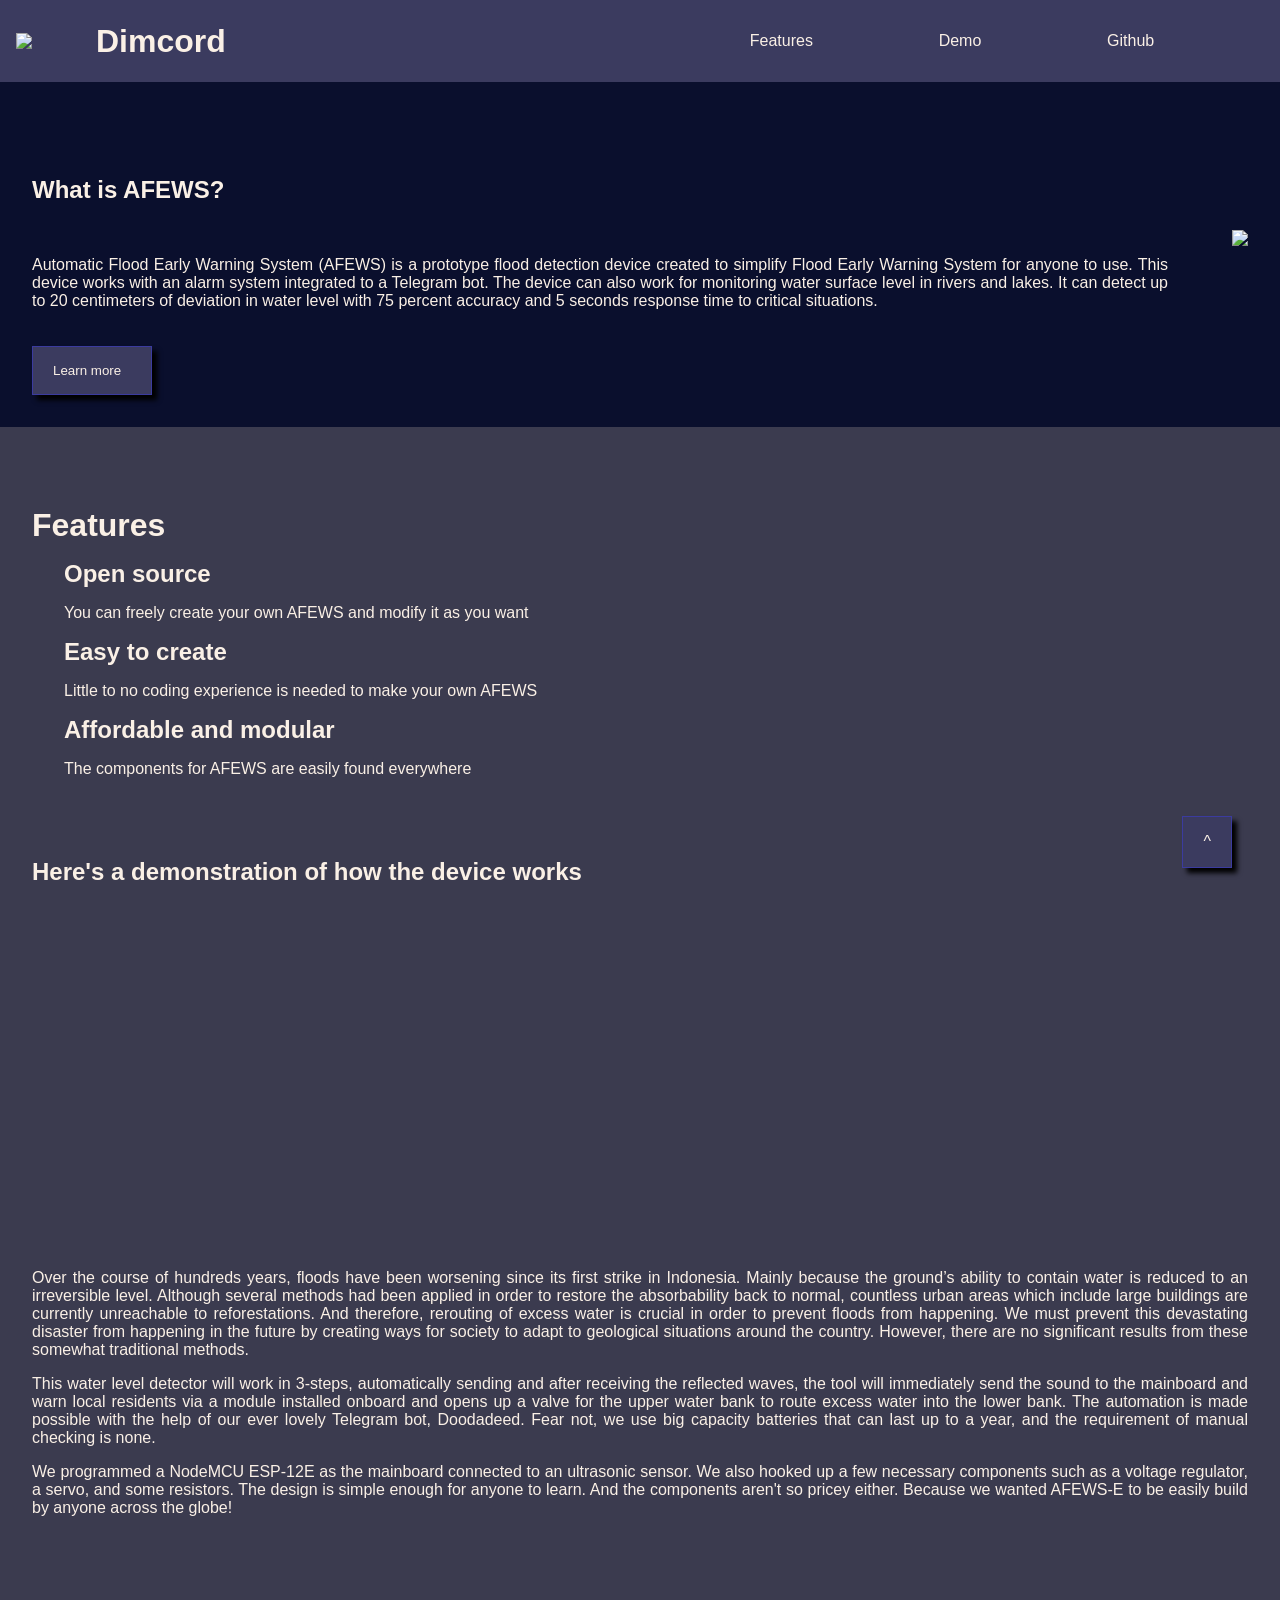
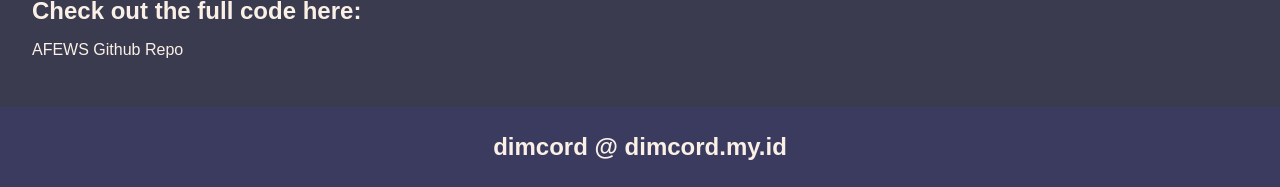
==== 04 PW/Pertemuan 6/index.html @ 49ca2ab6 "pw p6" ====
<!DOCTYPE html>
<html lang="en">

  <head>
    <meta charset="utf-8">
    <meta name="viewport" content="width=device-width, intial-scale=1.0">
    <title>AFEWS</title>
    <link rel="stylesheet" href="styles.css">
	<link rel="preconnect" href="https://fonts.googleapis.com">
	<link rel="preconnect" href="https://fonts.gstatic.com" crossorigin>
	<link href="https://fonts.googleapis.com/css2?family=Google+Sans+Flex:opsz,wght@6..144,1..1000&display=swap" rel="stylesheet">
  </head>

  <body>
    <header id="header">
      <div class="logo">
        <img id="header-img" src="https://d112y698adiu2z.cloudfront.net/photos/production/user_photos/001/780/757/datas/profile.png">
        <h1><a href="#">Dimcord</a></h1>
      </div>
      <nav id="nav-bar">
        <a class="nav-link" href="#features">Features</a>
        <a class="nav-link" href="#demo">Demo</a>
        <a class="nav-link" href="#github">Github</a>
      </nav>
    </header>

    <div id="login-modal" class="modal">
      <div class="modal-box">
        <button id="close-modal">x</button>
        <h3>Contact me</h3>
        <p>Please contact me to access more information.</p>
        <hr style="margin-bottom: 2rem;">
        <form id="contact-form">
          <div class="field">
            <label for="name">Full name</label>
            <input type="text" id="name" name="name" required>
            <label for="email">Email</label>
            <input type="email" id="email" name="email" required>
            <button id="submit-btn" type="submit">Submit</button>
          </div>
        </form>
      </div>
    </div>

    <main>
	  <a class="up" href="#">^</a>

      <div id="what-is-afews">
        <div style="display: flex; flex-direction: column; gap: 20px;">
          <h2>What is AFEWS?</h2>
          <p>Automatic Flood Early Warning System (AFEWS) is a prototype flood detection device created to simplify Flood Early Warning System for anyone to use. This device works with an alarm system integrated to a Telegram bot. The device can also work for monitoring water surface level in rivers and lakes. It can detect up to 20 centimeters of deviation in water level with 75 percent accuracy and 5 seconds response time to critical situations.</p>
          <button id="hero-btn">Learn more</button>
        </div>
        <img id="hero-img" src="https://d112y698adiu2z.cloudfront.net/photos/production/software_photos/002/710/015/datas/gallery.jpg">
      </div>

      <div id="features">
		<h1 class="features-title">Features</h1>
        <h2 class="features-title">Open source</h2>
        <p class="features-subtitle">You can freely create your own AFEWS and modify it as you want</p>
        <h2 class="features-title">Easy to create</h2>
        <p class="features-subtitle">Little to no coding experience is needed to make your own AFEWS</p>
        <h2 class="features-title">Affordable and modular</h2>
        <p class="features-subtitle">The components for AFEWS are easily found everywhere</p>
      </div>

      <div id="demo">
        <h2>Here's a demonstration of how the device works</h2>
        <iframe id="video" width="560" height="315" src="https://www.youtube.com/embed/Qn1J-UZrAlU?si=Sk_t7cBlelOHDzCK" title="YouTube video player" frameborder="0" allow="accelerometer; autoplay; clipboard-write; encrypted-media; gyroscope; picture-in-picture; web-share" referrerpolicy="strict-origin-when-cross-origin" allowfullscreen></iframe>
        <p>Over the course of hundreds years, floods have been worsening since its first strike in Indonesia. Mainly because the ground’s ability to contain water is reduced to an irreversible level. Although several methods had been applied in order to restore the absorbability back to normal, countless urban areas which include large buildings are currently unreachable to reforestations. And therefore, rerouting of excess water is crucial in order to prevent floods from happening.

We must prevent this devastating disaster from happening in the future by creating ways for society to adapt to geological situations around the country. However, there are no significant results from these somewhat traditional methods.</p>
        <p>This water level detector will work in 3-steps, automatically sending and after receiving the reflected waves, the tool will immediately send the sound to the mainboard and warn local residents via a module installed onboard and opens up a valve for the upper water bank to route excess water into the lower bank. The automation is made possible with the help of our ever lovely Telegram bot, Doodadeed. Fear not, we use big capacity batteries that can last up to a year, and the requirement of manual checking is none.</p>
        <p>We programmed a NodeMCU ESP-12E as the mainboard connected to an ultrasonic sensor. We also hooked up a few necessary components such as a voltage regulator, a servo, and some resistors. The design is simple enough for anyone to learn. And the components aren't so pricey either. Because we wanted AFEWS-E to be easily build by anyone across the globe!</p>
      </div>

      <div id="github">
        <h2>Check out the full code here:</h2>
        <a href="https://github.com/dimcoord/afews">AFEWS Github Repo</a>
      </div>
    </main>
    <script src="main.js"></script>
  </body>

  <footer>
      <h2>dimcord @ <a href="https://dimcord.my.id/">dimcord.my.id</a></h2>
    </footer>

</html>
---- 04 PW/Pertemuan 6/styles.css ----
:target {
  scroll-margin-top: 7rem;
}

* {
  text-align: justify;
  scroll-behavior: smooth;
  color: linen;
  font-family: sans-serif;
  box-sizing: border-box;
  margin: 0;
  padding: 0;
}

a {
  text-decoration: none;
}

#header {
  position: fixed;
  width: 100%;
  display: flex;
  align-items: center;
  justify-content: space-between;
  top: 0;
  padding: 1rem;
  background: #3b3b5f;
  overflow: hidden;
}

body {
  background-color: #3b3b4f;
}

.logo {
  width: 60vw;
  height: 100%;
  max-width: 300px;
  display: flex;
  align-items: center;
  text-align: center;
}

.logo img {
  width: 20%;
  margin-right: 20px;
}

#nav-bar {
  width: 50%;
  display: flex;
  justify-content: space-evenly;
}

.nav-link {
  padding: 1rem;
}

.nav-link:hover {
  color: #3b3b4f;
  background-color: linen;
  border-radius: 5px;
  transition-timing-function: cubic-bezier(0.075, 0.82, 0.165, 1);
  transition-duration: 1s;
}

#what-is-afews {
  padding-bottom: 2rem;
  background-color: #0a0f2d;
  display: flex;
  flex-direction: row;
  justify-content: space-evenly;
  align-items: center;
}

.up {
  position: fixed;
  right: 1rem;
  bottom: 1rem;
  background-color: #3b3b5f;
  border: 1px solid #3b3b9f;
  box-shadow: 5px 5px 5px black;
  padding: 1rem;
  padding-inline: 1.25rem;
}

.up:hover {
  cursor: pointer;
  color: #3b3b4f;
  background-color: linen;
  transition-timing-function: cubic-bezier(0.075, 0.82, 0.165, 1);
  transition-duration: 1s;
}

#hero-btn {
  width: 10%;
  background-color: #3b3b5f;
  border: 1px solid #3b3b9f;
  box-shadow: 5px 5px 5px black;
  margin-left: 2rem;
  padding: 1rem;
  padding-inline: 1.25rem;
}

.field {
  display: flex;
  flex-direction: column;
}

#submit-btn {
  text-align: center;
  background-color: #3b3b5f;
  border: 1px solid #3b3b9f;
  box-shadow: 5px 5px 5px black;
  margin-top: 1rem;
  padding: 0.5rem;
}

#submit-btn:hover {
  cursor: pointer;
  color: #3b3b4f;
  background-color: linen;
  transition-timing-function: cubic-bezier(0.075, 0.82, 0.165, 1);
  transition-duration: 1s;
}

#name, #email {
  background-color: #3b3b5f;
  margin: 0.5rem 0;
  padding: 0.5rem;
  border: none;
  border-bottom: 1px solid #dbdbdb;
  border-radius: 5px;
}

#hero-btn:hover {
  cursor: pointer;
  color: #3b3b4f;
  background-color: linen;
  transition-timing-function: cubic-bezier(0.075, 0.82, 0.165, 1);
  transition-duration: 1s;
}

.modal {
  display: none;
  position: fixed;
  left: 0;
  top: 0;
  width: 100%;
  height: 100%;
  background: rgba(0, 0, 0, 0.5);
}

.modal-box {
  position: relative;
  top: 50%;
  left: 50%;
  width: 50%;
  transform: translate(-50%, -50%);
  background: #3b3b5f;
  padding: 2rem;
  border-radius: 10px;
}

#close-modal {
  position: absolute;
  top: 10px;
  right: 10px;
  background: none;
  border: none;
  color: linen;
  font-size: 1.5rem;
  cursor: pointer;
}

main h2, main p, main img, main iframe, main a {
  margin: 1rem 2rem;
}

#features {
  margin-left: 2rem;
}

main div {
  margin-top: 5rem;
}

footer {
  margin-top: 3rem;
  width: 100%;
  height: 5rem;
  display: flex;
  justify-content: center;
  align-items: center;
  background-color: #3b3b5f;
}

@media only screen and (max-width: 700px) {
  #header {
    position: sticky;
  }
  #form {
  margin-top: 50px;
  }
}
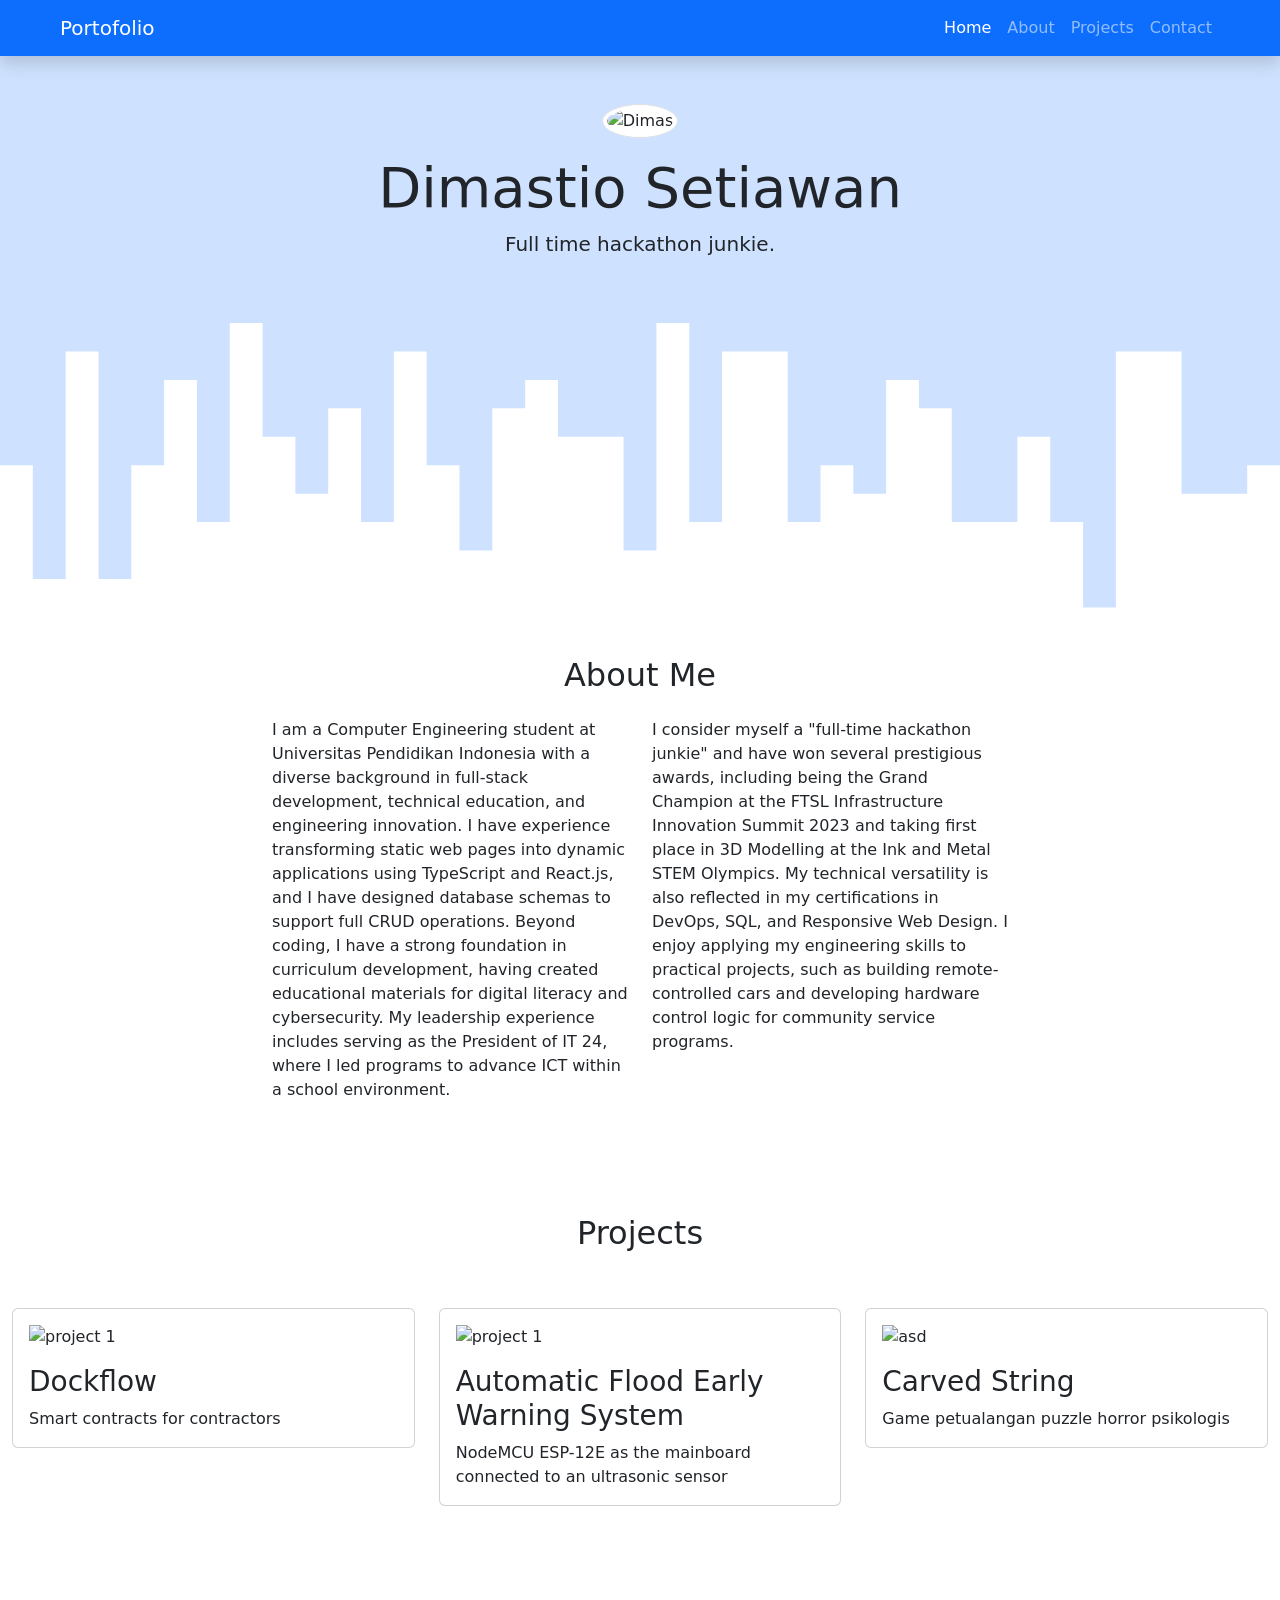
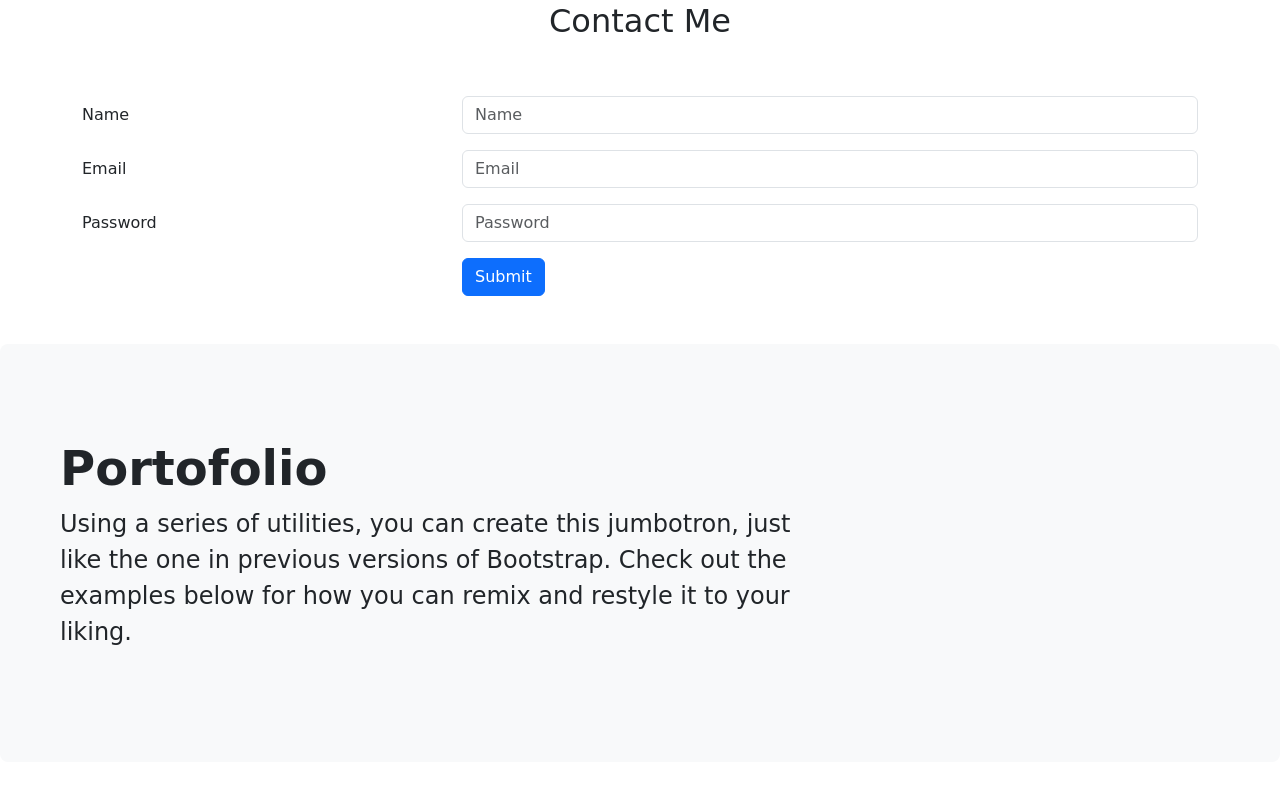
==== commit 3b714505: "pw" ====
--- a/04 PW/Pertemuan 6/index.html
+++ b/04 PW/Pertemuan 6/index.html
@@ -1,89 +1,176 @@
-<!DOCTYPE html>
+<!doctype html>
 <html lang="en">
-
   <head>
     <meta charset="utf-8">
-    <meta name="viewport" content="width=device-width, intial-scale=1.0">
-    <title>AFEWS</title>
-    <link rel="stylesheet" href="styles.css">
-	<link rel="preconnect" href="https://fonts.googleapis.com">
-	<link rel="preconnect" href="https://fonts.gstatic.com" crossorigin>
-	<link href="https://fonts.googleapis.com/css2?family=Google+Sans+Flex:opsz,wght@6..144,1..1000&display=swap" rel="stylesheet">
+    <meta name="viewport" content="width=device-width, initial-scale=1">
+    <title>Portofolio</title>
+    <link href="https://cdn.jsdelivr.net/npm/bootstrap@5.3.8/dist/css/bootstrap.min.css" rel="stylesheet" integrity="sha384-sRIl4kxILFvY47J16cr9ZwB07vP4J8+LH7qKQnuqkuIAvNWLzeN8tE5YBujZqJLB" crossorigin="anonymous">
   </head>
+  <body>
+	<nav class="navbar navbar-expand-lg bg-primary navbar-dark shadow">
+		<div class="container-fluid mx-5">
+			<a href="#" class="navbar-brand">Portofolio</a>
+			<button class="navbar-toggler" type="button" data-bs-toggle="collapse" data-bs-target="#navbarSupportedContent" aria-controls="navbarSupportedContent" aria-expanded="false" aria-label="Toggle navigation">
+				<span class="navbar-toggler-icon"></span>
+			</button>
+			<div class="collapse navbar-collapse" id="navbarSupportedContent">
+				<ul class="navbar-nav ms-auto">
+					<li class="nav-item"><a href="#" class="nav-link active">Home</a></li>
+					<li class="nav-item"><a href="#about" class="nav-link">About</a></li>
+					<li class="nav-item"><a href="#projects" class="nav-link">Projects</a></li>
+					<li class="nav-item"><a href="#contact" class="nav-link">Contact</a></li>
+				</ul>
+			</div>
+		</div>
+	</nav>
 
-  <body>
-    <header id="header">
-      <div class="logo">
-        <img id="header-img" src="https://d112y698adiu2z.cloudfront.net/photos/production/user_photos/001/780/757/datas/profile.png">
-        <h1><a href="#">Dimcord</a></h1>
-      </div>
-      <nav id="nav-bar">
-        <a class="nav-link" href="#features">Features</a>
-        <a class="nav-link" href="#demo">Demo</a>
-        <a class="nav-link" href="#github">Github</a>
-      </nav>
-    </header>
+	<div class="jumbotron text-center bg-primary py-5" style="--bs-bg-opacity: .2;">
+		<img src="https://media.licdn.com/dms/image/v2/D5603AQEpUCzRS5GULQ/profile-displayphoto-shrink_400_400/profile-displayphoto-shrink_400_400/0/1707987456068?e=1775088000&v=beta&t=rMKWEFTtikcRfDFY1DOFmYDIcOJD8GqKKCuC8rZaPaY" alt="Dimas"
+		width="15%" height="15%" class="rounded-circle img-thumbnail mb-3">
+		<h1 class="display-4">Dimastio Setiawan</h1>
+		<p class="lead">Full time hackathon junkie.</p>
+	</div>
+	<svg xmlns="http://www.w3.org/2000/svg" viewBox="0 0 1440 320"><path fill="#0d6efd" fill-opacity="0.2" d="M0,32L0,160L36.9,160L36.9,288L73.8,288L73.8,32L110.8,32L110.8,288L147.7,288L147.7,160L184.6,160L184.6,64L221.5,64L221.5,224L258.5,224L258.5,0L295.4,0L295.4,128L332.3,128L332.3,192L369.2,192L369.2,96L406.2,96L406.2,224L443.1,224L443.1,32L480,32L480,160L516.9,160L516.9,256L553.8,256L553.8,96L590.8,96L590.8,64L627.7,64L627.7,128L664.6,128L664.6,128L701.5,128L701.5,256L738.5,256L738.5,0L775.4,0L775.4,224L812.3,224L812.3,32L849.2,32L849.2,32L886.2,32L886.2,224L923.1,224L923.1,160L960,160L960,192L996.9,192L996.9,64L1033.8,64L1033.8,96L1070.8,96L1070.8,224L1107.7,224L1107.7,224L1144.6,224L1144.6,128L1181.5,128L1181.5,224L1218.5,224L1218.5,320L1255.4,320L1255.4,32L1292.3,32L1292.3,32L1329.2,32L1329.2,192L1366.2,192L1366.2,192L1403.1,192L1403.1,160L1440,160L1440,0L1403.1,0L1403.1,0L1366.2,0L1366.2,0L1329.2,0L1329.2,0L1292.3,0L1292.3,0L1255.4,0L1255.4,0L1218.5,0L1218.5,0L1181.5,0L1181.5,0L1144.6,0L1144.6,0L1107.7,0L1107.7,0L1070.8,0L1070.8,0L1033.8,0L1033.8,0L996.9,0L996.9,0L960,0L960,0L923.1,0L923.1,0L886.2,0L886.2,0L849.2,0L849.2,0L812.3,0L812.3,0L775.4,0L775.4,0L738.5,0L738.5,0L701.5,0L701.5,0L664.6,0L664.6,0L627.7,0L627.7,0L590.8,0L590.8,0L553.8,0L553.8,0L516.9,0L516.9,0L480,0L480,0L443.1,0L443.1,0L406.2,0L406.2,0L369.2,0L369.2,0L332.3,0L332.3,0L295.4,0L295.4,0L258.5,0L258.5,0L221.5,0L221.5,0L184.6,0L184.6,0L147.7,0L147.7,0L110.8,0L110.8,0L73.8,0L73.8,0L36.9,0L36.9,0L0,0L0,0Z"></path></svg>
 
-    <div id="login-modal" class="modal">
-      <div class="modal-box">
-        <button id="close-modal">x</button>
-        <h3>Contact me</h3>
-        <p>Please contact me to access more information.</p>
-        <hr style="margin-bottom: 2rem;">
-        <form id="contact-form">
-          <div class="field">
-            <label for="name">Full name</label>
-            <input type="text" id="name" name="name" required>
-            <label for="email">Email</label>
-            <input type="email" id="email" name="email" required>
-            <button id="submit-btn" type="submit">Submit</button>
-          </div>
-        </form>
-      </div>
-    </div>
+	<section class="about my-5" id="about">
+		<div class="container">
+			<div class="row text-center mb-3">
+				<div class="col">
+					<h2>About Me</h2>
+				</div>
+			</div>
+			<div class="row justify-content-center text-justify">
+				<div class="col-md-4">
+					<p>I am a Computer Engineering student at Universitas Pendidikan Indonesia with a diverse background in full-stack development, technical education, and engineering innovation. I have experience transforming static web pages into dynamic applications using TypeScript and React.js, and I have designed database schemas to support full CRUD operations. Beyond coding, I have a strong foundation in curriculum development, having created educational materials for digital literacy and cybersecurity. My leadership experience includes serving as the President of IT 24, where I led programs to advance ICT within a school environment.</p>
+				</div>
+				<div class="col-md-4">
+					<p>I consider myself a "full-time hackathon junkie" and have won several prestigious awards, including being the Grand Champion at the FTSL Infrastructure Innovation Summit 2023 and taking first place in 3D Modelling at the Ink and Metal STEM Olympics. My technical versatility is also reflected in my certifications in DevOps, SQL, and Responsive Web Design. I enjoy applying my engineering skills to practical projects, such as building remote-controlled cars and developing hardware control logic for community service programs.</p>
+				</div>
+			</div>
+		</div>
+	</section>
 
-    <main>
-	  <a class="up" href="#">^</a>
+	<div class="container-fluid py-5" id="projects">
+		<div class="row text-center">
+			<div class="col">
+				<h2>Projects</h2>
+			</div>
+		</div>
+		<div class="row my-5">
+			<div class="col-md-4">
+				<div class="card">
+					<div class="card-body">
+						<img src="https://d112y698adiu2z.cloudfront.net/photos/production/software_photos/003/901/743/datas/gallery.jpg" alt="project 1" width="100%" height="100%" class="mb-3">
+						<h3 class="card-title">Dockflow</h3>
+						<p class="card-text">Smart contracts for contractors</p>
+					</div>
+				</div>
+			</div>
+			<div class="col-md-4">
+				<div class="card">
+					<div class="card-body">
+						<img src="https://d112y698adiu2z.cloudfront.net/photos/production/software_photos/003/901/743/datas/gallery.jpg" alt="project 1" width="100%" height="100%" class="mb-3">
+						<h3 class="card-title">Automatic Flood Early Warning System</h3>
+						<p class="card-text">NodeMCU ESP-12E as the mainboard connected to an ultrasonic sensor</p>
+					</div>
+				</div>
+			</div>
+			<div class="col-md-4">
+				<div class="card">
+					<div class="card-body">
+						<img src="https://img.itch.zone/aW1hZ2UvNDIzNjAxMy8yNTI1NzYxNS5qcGVn/original/9cMcSC.jpeg" alt="asd" width="100%" height="100%" class="mb-3">
+						<h3 class="card-title">Carved String</h3>
+						<p class="card-text">Game petualangan puzzle horror psikologis</p>
+					</div>
+				</div>
+			</div>
+		</div>
+	</div>
+	
 
-      <div id="what-is-afews">
-        <div style="display: flex; flex-direction: column; gap: 20px;">
-          <h2>What is AFEWS?</h2>
-          <p>Automatic Flood Early Warning System (AFEWS) is a prototype flood detection device created to simplify Flood Early Warning System for anyone to use. This device works with an alarm system integrated to a Telegram bot. The device can also work for monitoring water surface level in rivers and lakes. It can detect up to 20 centimeters of deviation in water level with 75 percent accuracy and 5 seconds response time to critical situations.</p>
-          <button id="hero-btn">Learn more</button>
-        </div>
-        <img id="hero-img" src="https://d112y698adiu2z.cloudfront.net/photos/production/software_photos/002/710/015/datas/gallery.jpg">
-      </div>
+	<div class="container">
+		<div class="row text-center mb-5">
+			<div class="col">
+				<h2>Contact Me</h2>
+			</div>
+		</div>
+		<form>
+			<div class="mb-3 row">
+				<label
+					for="inputName"
+					class="col-4 col-form-label"
+					>Name</label
+				>
+				<div
+					class="col-8"
+				>
+					<input
+						type="text"
+						class="form-control"
+						name="inputName"
+						id="inputName"
+						placeholder="Name"
+					/>
+				</div>
+			</div>
+			<div class="mb-3 row">
+				<label
+					for="inputEmail"
+					class="col-4 col-form-label"
+					>Email</label
+				>
+				<div
+					class="col-8"
+				>
+					<input
+						type="email"
+						class="form-control"
+						name="inputEmail"
+						id="inputEmail"
+						placeholder="Email"
+					/>
+				</div>
+			</div>
+			<div class="mb-3 row">
+				<label
+					for="inputPass"
+					class="col-4 col-form-label"
+					>Password</label
+				>
+				<div
+					class="col-8"
+				>
+					<input
+						type="password"
+						class="form-control"
+						name="inputPass"
+						id="inputPass"
+						placeholder="Password"
+					/>
+				</div>
+			</div>
+			<div class="mb-3 row">
+				<div class="offset-sm-4 col-sm-8">
+					<button type="submit" class="btn btn-primary">
+						Submit
+					</button>
+				</div>
+			</div>
+		</form>
+	</div>
+	
+	<div class="p-5 mb-4 bg-light rounded-3 mt-5">
+		<div class="container-fluid py-5">
+			<h3 class="display-5 fw-bold">Portofolio</h3>
+			<p class="col-md-8 fs-4">
+				Using a series of utilities, you can create this jumbotron, just
+				like the one in previous versions of Bootstrap. Check out the
+				examples below for how you can remix and restyle it to your liking.
+			</p>
+		</div>
+	</div>
+	
 
-      <div id="features">
-		<h1 class="features-title">Features</h1>
-        <h2 class="features-title">Open source</h2>
-        <p class="features-subtitle">You can freely create your own AFEWS and modify it as you want</p>
-        <h2 class="features-title">Easy to create</h2>
-        <p class="features-subtitle">Little to no coding experience is needed to make your own AFEWS</p>
-        <h2 class="features-title">Affordable and modular</h2>
-        <p class="features-subtitle">The components for AFEWS are easily found everywhere</p>
-      </div>
-
-      <div id="demo">
-        <h2>Here's a demonstration of how the device works</h2>
-        <iframe id="video" width="560" height="315" src="https://www.youtube.com/embed/Qn1J-UZrAlU?si=Sk_t7cBlelOHDzCK" title="YouTube video player" frameborder="0" allow="accelerometer; autoplay; clipboard-write; encrypted-media; gyroscope; picture-in-picture; web-share" referrerpolicy="strict-origin-when-cross-origin" allowfullscreen></iframe>
-        <p>Over the course of hundreds years, floods have been worsening since its first strike in Indonesia. Mainly because the ground’s ability to contain water is reduced to an irreversible level. Although several methods had been applied in order to restore the absorbability back to normal, countless urban areas which include large buildings are currently unreachable to reforestations. And therefore, rerouting of excess water is crucial in order to prevent floods from happening.
-
-We must prevent this devastating disaster from happening in the future by creating ways for society to adapt to geological situations around the country. However, there are no significant results from these somewhat traditional methods.</p>
-        <p>This water level detector will work in 3-steps, automatically sending and after receiving the reflected waves, the tool will immediately send the sound to the mainboard and warn local residents via a module installed onboard and opens up a valve for the upper water bank to route excess water into the lower bank. The automation is made possible with the help of our ever lovely Telegram bot, Doodadeed. Fear not, we use big capacity batteries that can last up to a year, and the requirement of manual checking is none.</p>
-        <p>We programmed a NodeMCU ESP-12E as the mainboard connected to an ultrasonic sensor. We also hooked up a few necessary components such as a voltage regulator, a servo, and some resistors. The design is simple enough for anyone to learn. And the components aren't so pricey either. Because we wanted AFEWS-E to be easily build by anyone across the globe!</p>
-      </div>
-
-      <div id="github">
-        <h2>Check out the full code here:</h2>
-        <a href="https://github.com/dimcoord/afews">AFEWS Github Repo</a>
-      </div>
-    </main>
-    <script src="main.js"></script>
+    <script src="https://cdn.jsdelivr.net/npm/bootstrap@5.3.8/dist/js/bootstrap.bundle.min.js" integrity="sha384-FKyoEForCGlyvwx9Hj09JcYn3nv7wiPVlz7YYwJrWVcXK/BmnVDxM+D2scQbITxI" crossorigin="anonymous"></script>
   </body>
-
-  <footer>
-      <h2>dimcord @ <a href="https://dimcord.my.id/">dimcord.my.id</a></h2>
-    </footer>
-
 </html>
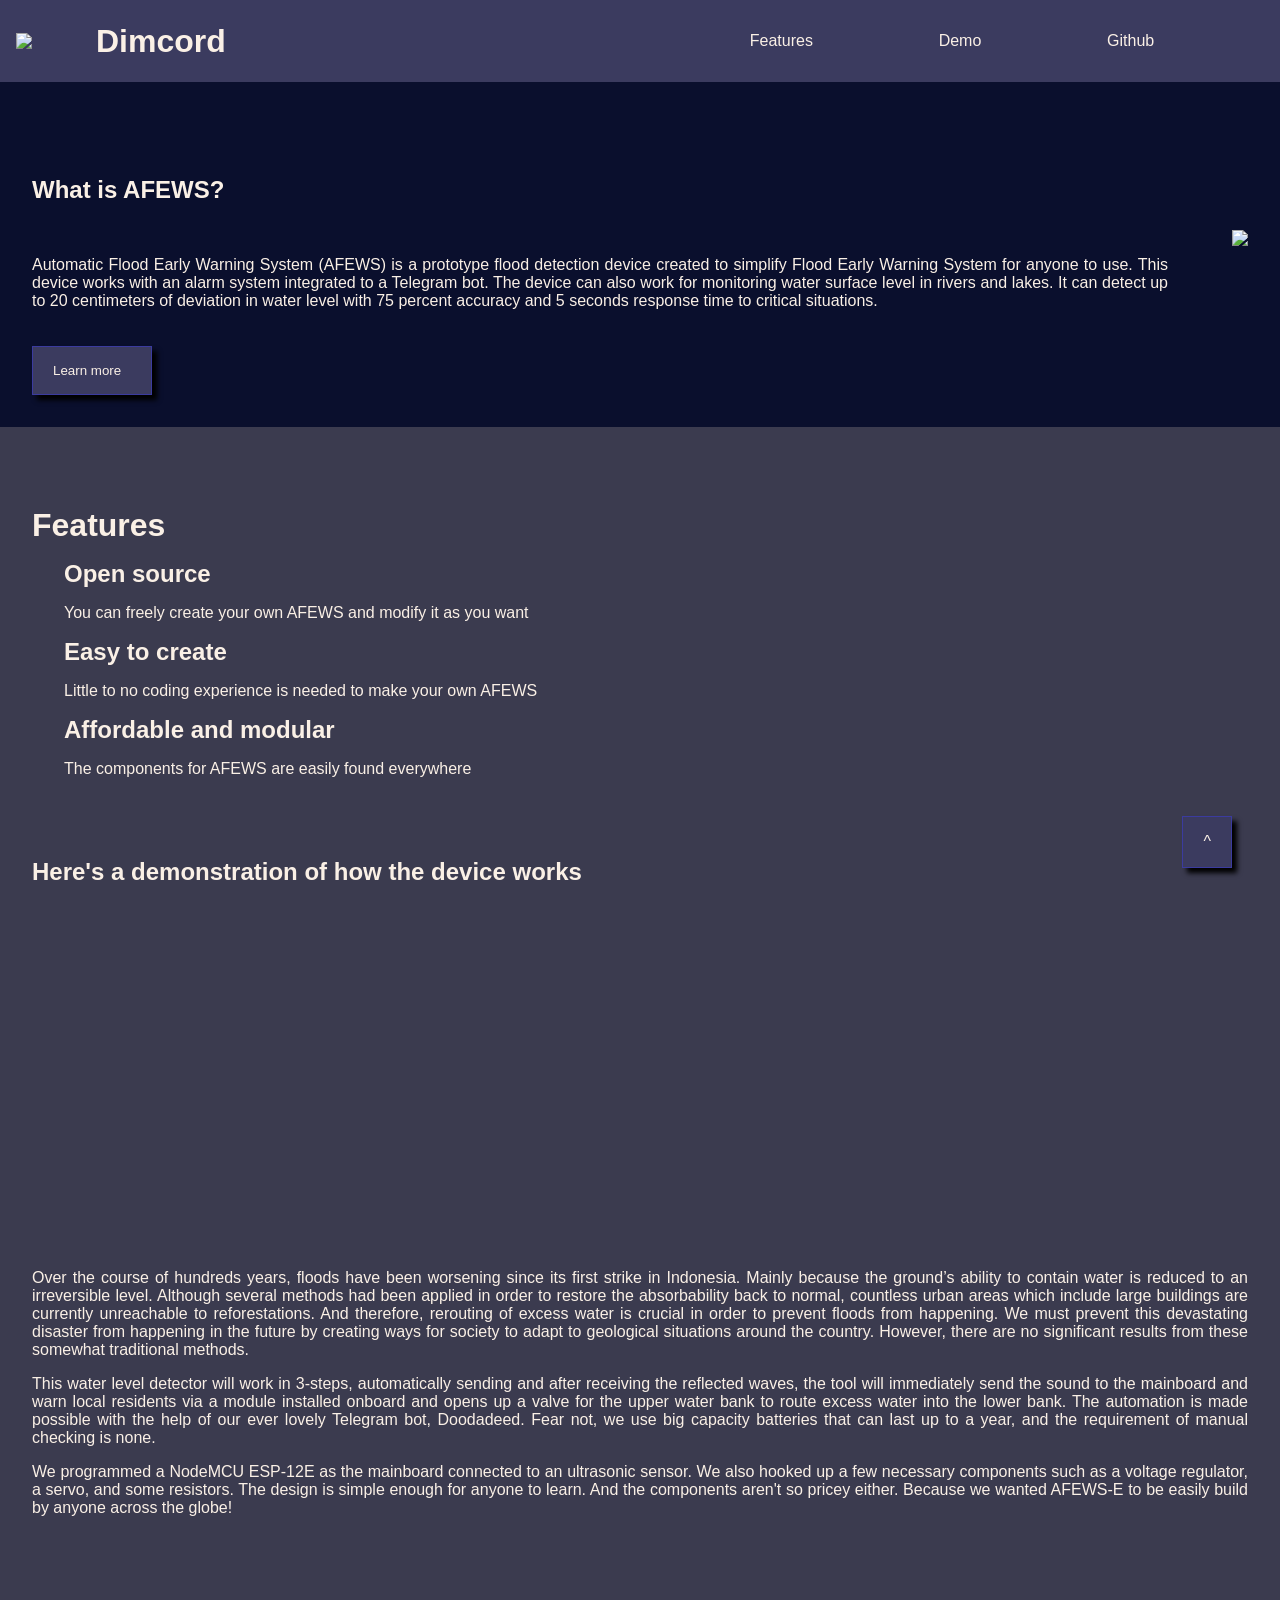
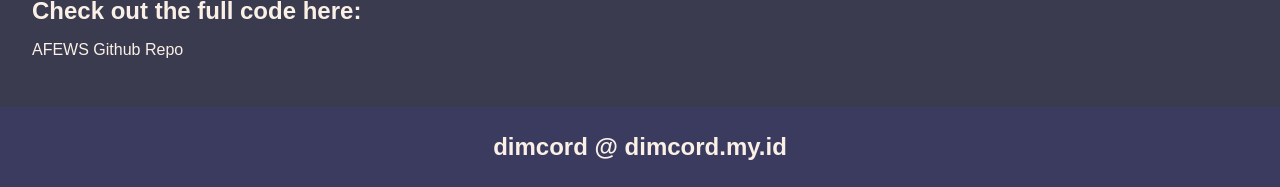
==== commit 1ac4b1bf: "Merge branch 'main' of https://github.com/dimcoord/College-Stuff" ====
--- a/04 PW/Pertemuan 6/index.html
+++ b/04 PW/Pertemuan 6/index.html
@@ -1,176 +1,89 @@
-<!doctype html>
+<!DOCTYPE html>
 <html lang="en">
+
   <head>
     <meta charset="utf-8">
-    <meta name="viewport" content="width=device-width, initial-scale=1">
-    <title>Portofolio</title>
-    <link href="https://cdn.jsdelivr.net/npm/bootstrap@5.3.8/dist/css/bootstrap.min.css" rel="stylesheet" integrity="sha384-sRIl4kxILFvY47J16cr9ZwB07vP4J8+LH7qKQnuqkuIAvNWLzeN8tE5YBujZqJLB" crossorigin="anonymous">
+    <meta name="viewport" content="width=device-width, intial-scale=1.0">
+    <title>AFEWS</title>
+    <link rel="stylesheet" href="styles.css">
+	<link rel="preconnect" href="https://fonts.googleapis.com">
+	<link rel="preconnect" href="https://fonts.gstatic.com" crossorigin>
+	<link href="https://fonts.googleapis.com/css2?family=Google+Sans+Flex:opsz,wght@6..144,1..1000&display=swap" rel="stylesheet">
   </head>
+
   <body>
-	<nav class="navbar navbar-expand-lg bg-primary navbar-dark shadow">
-		<div class="container-fluid mx-5">
-			<a href="#" class="navbar-brand">Portofolio</a>
-			<button class="navbar-toggler" type="button" data-bs-toggle="collapse" data-bs-target="#navbarSupportedContent" aria-controls="navbarSupportedContent" aria-expanded="false" aria-label="Toggle navigation">
-				<span class="navbar-toggler-icon"></span>
-			</button>
-			<div class="collapse navbar-collapse" id="navbarSupportedContent">
-				<ul class="navbar-nav ms-auto">
-					<li class="nav-item"><a href="#" class="nav-link active">Home</a></li>
-					<li class="nav-item"><a href="#about" class="nav-link">About</a></li>
-					<li class="nav-item"><a href="#projects" class="nav-link">Projects</a></li>
-					<li class="nav-item"><a href="#contact" class="nav-link">Contact</a></li>
-				</ul>
-			</div>
-		</div>
-	</nav>
+    <header id="header">
+      <div class="logo">
+        <img id="header-img" src="https://d112y698adiu2z.cloudfront.net/photos/production/user_photos/001/780/757/datas/profile.png">
+        <h1><a href="#">Dimcord</a></h1>
+      </div>
+      <nav id="nav-bar">
+        <a class="nav-link" href="#features">Features</a>
+        <a class="nav-link" href="#demo">Demo</a>
+        <a class="nav-link" href="#github">Github</a>
+      </nav>
+    </header>
 
-	<div class="jumbotron text-center bg-primary py-5" style="--bs-bg-opacity: .2;">
-		<img src="https://media.licdn.com/dms/image/v2/D5603AQEpUCzRS5GULQ/profile-displayphoto-shrink_400_400/profile-displayphoto-shrink_400_400/0/1707987456068?e=1775088000&v=beta&t=rMKWEFTtikcRfDFY1DOFmYDIcOJD8GqKKCuC8rZaPaY" alt="Dimas"
-		width="15%" height="15%" class="rounded-circle img-thumbnail mb-3">
-		<h1 class="display-4">Dimastio Setiawan</h1>
-		<p class="lead">Full time hackathon junkie.</p>
-	</div>
-	<svg xmlns="http://www.w3.org/2000/svg" viewBox="0 0 1440 320"><path fill="#0d6efd" fill-opacity="0.2" d="M0,32L0,160L36.9,160L36.9,288L73.8,288L73.8,32L110.8,32L110.8,288L147.7,288L147.7,160L184.6,160L184.6,64L221.5,64L221.5,224L258.5,224L258.5,0L295.4,0L295.4,128L332.3,128L332.3,192L369.2,192L369.2,96L406.2,96L406.2,224L443.1,224L443.1,32L480,32L480,160L516.9,160L516.9,256L553.8,256L553.8,96L590.8,96L590.8,64L627.7,64L627.7,128L664.6,128L664.6,128L701.5,128L701.5,256L738.5,256L738.5,0L775.4,0L775.4,224L812.3,224L812.3,32L849.2,32L849.2,32L886.2,32L886.2,224L923.1,224L923.1,160L960,160L960,192L996.9,192L996.9,64L1033.8,64L1033.8,96L1070.8,96L1070.8,224L1107.7,224L1107.7,224L1144.6,224L1144.6,128L1181.5,128L1181.5,224L1218.5,224L1218.5,320L1255.4,320L1255.4,32L1292.3,32L1292.3,32L1329.2,32L1329.2,192L1366.2,192L1366.2,192L1403.1,192L1403.1,160L1440,160L1440,0L1403.1,0L1403.1,0L1366.2,0L1366.2,0L1329.2,0L1329.2,0L1292.3,0L1292.3,0L1255.4,0L1255.4,0L1218.5,0L1218.5,0L1181.5,0L1181.5,0L1144.6,0L1144.6,0L1107.7,0L1107.7,0L1070.8,0L1070.8,0L1033.8,0L1033.8,0L996.9,0L996.9,0L960,0L960,0L923.1,0L923.1,0L886.2,0L886.2,0L849.2,0L849.2,0L812.3,0L812.3,0L775.4,0L775.4,0L738.5,0L738.5,0L701.5,0L701.5,0L664.6,0L664.6,0L627.7,0L627.7,0L590.8,0L590.8,0L553.8,0L553.8,0L516.9,0L516.9,0L480,0L480,0L443.1,0L443.1,0L406.2,0L406.2,0L369.2,0L369.2,0L332.3,0L332.3,0L295.4,0L295.4,0L258.5,0L258.5,0L221.5,0L221.5,0L184.6,0L184.6,0L147.7,0L147.7,0L110.8,0L110.8,0L73.8,0L73.8,0L36.9,0L36.9,0L0,0L0,0Z"></path></svg>
+    <div id="login-modal" class="modal">
+      <div class="modal-box">
+        <button id="close-modal">x</button>
+        <h3>Contact me</h3>
+        <p>Please contact me to access more information.</p>
+        <hr style="margin-bottom: 2rem;">
+        <form id="contact-form">
+          <div class="field">
+            <label for="name">Full name</label>
+            <input type="text" id="name" name="name" required>
+            <label for="email">Email</label>
+            <input type="email" id="email" name="email" required>
+            <button id="submit-btn" type="submit">Submit</button>
+          </div>
+        </form>
+      </div>
+    </div>
 
-	<section class="about my-5" id="about">
-		<div class="container">
-			<div class="row text-center mb-3">
-				<div class="col">
-					<h2>About Me</h2>
-				</div>
-			</div>
-			<div class="row justify-content-center text-justify">
-				<div class="col-md-4">
-					<p>I am a Computer Engineering student at Universitas Pendidikan Indonesia with a diverse background in full-stack development, technical education, and engineering innovation. I have experience transforming static web pages into dynamic applications using TypeScript and React.js, and I have designed database schemas to support full CRUD operations. Beyond coding, I have a strong foundation in curriculum development, having created educational materials for digital literacy and cybersecurity. My leadership experience includes serving as the President of IT 24, where I led programs to advance ICT within a school environment.</p>
-				</div>
-				<div class="col-md-4">
-					<p>I consider myself a "full-time hackathon junkie" and have won several prestigious awards, including being the Grand Champion at the FTSL Infrastructure Innovation Summit 2023 and taking first place in 3D Modelling at the Ink and Metal STEM Olympics. My technical versatility is also reflected in my certifications in DevOps, SQL, and Responsive Web Design. I enjoy applying my engineering skills to practical projects, such as building remote-controlled cars and developing hardware control logic for community service programs.</p>
-				</div>
-			</div>
-		</div>
-	</section>
+    <main>
+	  <a class="up" href="#">^</a>
 
-	<div class="container-fluid py-5" id="projects">
-		<div class="row text-center">
-			<div class="col">
-				<h2>Projects</h2>
-			</div>
-		</div>
-		<div class="row my-5">
-			<div class="col-md-4">
-				<div class="card">
-					<div class="card-body">
-						<img src="https://d112y698adiu2z.cloudfront.net/photos/production/software_photos/003/901/743/datas/gallery.jpg" alt="project 1" width="100%" height="100%" class="mb-3">
-						<h3 class="card-title">Dockflow</h3>
-						<p class="card-text">Smart contracts for contractors</p>
-					</div>
-				</div>
-			</div>
-			<div class="col-md-4">
-				<div class="card">
-					<div class="card-body">
-						<img src="https://d112y698adiu2z.cloudfront.net/photos/production/software_photos/003/901/743/datas/gallery.jpg" alt="project 1" width="100%" height="100%" class="mb-3">
-						<h3 class="card-title">Automatic Flood Early Warning System</h3>
-						<p class="card-text">NodeMCU ESP-12E as the mainboard connected to an ultrasonic sensor</p>
-					</div>
-				</div>
-			</div>
-			<div class="col-md-4">
-				<div class="card">
-					<div class="card-body">
-						<img src="https://img.itch.zone/aW1hZ2UvNDIzNjAxMy8yNTI1NzYxNS5qcGVn/original/9cMcSC.jpeg" alt="asd" width="100%" height="100%" class="mb-3">
-						<h3 class="card-title">Carved String</h3>
-						<p class="card-text">Game petualangan puzzle horror psikologis</p>
-					</div>
-				</div>
-			</div>
-		</div>
-	</div>
-	
+      <div id="what-is-afews">
+        <div style="display: flex; flex-direction: column; gap: 20px;">
+          <h2>What is AFEWS?</h2>
+          <p>Automatic Flood Early Warning System (AFEWS) is a prototype flood detection device created to simplify Flood Early Warning System for anyone to use. This device works with an alarm system integrated to a Telegram bot. The device can also work for monitoring water surface level in rivers and lakes. It can detect up to 20 centimeters of deviation in water level with 75 percent accuracy and 5 seconds response time to critical situations.</p>
+          <button id="hero-btn">Learn more</button>
+        </div>
+        <img id="hero-img" src="https://d112y698adiu2z.cloudfront.net/photos/production/software_photos/002/710/015/datas/gallery.jpg">
+      </div>
 
-	<div class="container">
-		<div class="row text-center mb-5">
-			<div class="col">
-				<h2>Contact Me</h2>
-			</div>
-		</div>
-		<form>
-			<div class="mb-3 row">
-				<label
-					for="inputName"
-					class="col-4 col-form-label"
-					>Name</label
-				>
-				<div
-					class="col-8"
-				>
-					<input
-						type="text"
-						class="form-control"
-						name="inputName"
-						id="inputName"
-						placeholder="Name"
-					/>
-				</div>
-			</div>
-			<div class="mb-3 row">
-				<label
-					for="inputEmail"
-					class="col-4 col-form-label"
-					>Email</label
-				>
-				<div
-					class="col-8"
-				>
-					<input
-						type="email"
-						class="form-control"
-						name="inputEmail"
-						id="inputEmail"
-						placeholder="Email"
-					/>
-				</div>
-			</div>
-			<div class="mb-3 row">
-				<label
-					for="inputPass"
-					class="col-4 col-form-label"
-					>Password</label
-				>
-				<div
-					class="col-8"
-				>
-					<input
-						type="password"
-						class="form-control"
-						name="inputPass"
-						id="inputPass"
-						placeholder="Password"
-					/>
-				</div>
-			</div>
-			<div class="mb-3 row">
-				<div class="offset-sm-4 col-sm-8">
-					<button type="submit" class="btn btn-primary">
-						Submit
-					</button>
-				</div>
-			</div>
-		</form>
-	</div>
-	
-	<div class="p-5 mb-4 bg-light rounded-3 mt-5">
-		<div class="container-fluid py-5">
-			<h3 class="display-5 fw-bold">Portofolio</h3>
-			<p class="col-md-8 fs-4">
-				Using a series of utilities, you can create this jumbotron, just
-				like the one in previous versions of Bootstrap. Check out the
-				examples below for how you can remix and restyle it to your liking.
-			</p>
-		</div>
-	</div>
-	
+      <div id="features">
+		<h1 class="features-title">Features</h1>
+        <h2 class="features-title">Open source</h2>
+        <p class="features-subtitle">You can freely create your own AFEWS and modify it as you want</p>
+        <h2 class="features-title">Easy to create</h2>
+        <p class="features-subtitle">Little to no coding experience is needed to make your own AFEWS</p>
+        <h2 class="features-title">Affordable and modular</h2>
+        <p class="features-subtitle">The components for AFEWS are easily found everywhere</p>
+      </div>
 
-    <script src="https://cdn.jsdelivr.net/npm/bootstrap@5.3.8/dist/js/bootstrap.bundle.min.js" integrity="sha384-FKyoEForCGlyvwx9Hj09JcYn3nv7wiPVlz7YYwJrWVcXK/BmnVDxM+D2scQbITxI" crossorigin="anonymous"></script>
+      <div id="demo">
+        <h2>Here's a demonstration of how the device works</h2>
+        <iframe id="video" width="560" height="315" src="https://www.youtube.com/embed/Qn1J-UZrAlU?si=Sk_t7cBlelOHDzCK" title="YouTube video player" frameborder="0" allow="accelerometer; autoplay; clipboard-write; encrypted-media; gyroscope; picture-in-picture; web-share" referrerpolicy="strict-origin-when-cross-origin" allowfullscreen></iframe>
+        <p>Over the course of hundreds years, floods have been worsening since its first strike in Indonesia. Mainly because the ground’s ability to contain water is reduced to an irreversible level. Although several methods had been applied in order to restore the absorbability back to normal, countless urban areas which include large buildings are currently unreachable to reforestations. And therefore, rerouting of excess water is crucial in order to prevent floods from happening.
+
+We must prevent this devastating disaster from happening in the future by creating ways for society to adapt to geological situations around the country. However, there are no significant results from these somewhat traditional methods.</p>
+        <p>This water level detector will work in 3-steps, automatically sending and after receiving the reflected waves, the tool will immediately send the sound to the mainboard and warn local residents via a module installed onboard and opens up a valve for the upper water bank to route excess water into the lower bank. The automation is made possible with the help of our ever lovely Telegram bot, Doodadeed. Fear not, we use big capacity batteries that can last up to a year, and the requirement of manual checking is none.</p>
+        <p>We programmed a NodeMCU ESP-12E as the mainboard connected to an ultrasonic sensor. We also hooked up a few necessary components such as a voltage regulator, a servo, and some resistors. The design is simple enough for anyone to learn. And the components aren't so pricey either. Because we wanted AFEWS-E to be easily build by anyone across the globe!</p>
+      </div>
+
+      <div id="github">
+        <h2>Check out the full code here:</h2>
+        <a href="https://github.com/dimcoord/afews">AFEWS Github Repo</a>
+      </div>
+    </main>
+    <script src="main.js"></script>
   </body>
+
+  <footer>
+      <h2>dimcord @ <a href="https://dimcord.my.id/">dimcord.my.id</a></h2>
+    </footer>
+
 </html>
--- a/04 PW/Pertemuan 6/styles.css
+++ b/04 PW/Pertemuan 6/styles.css
@@ -0,0 +1,205 @@
+:target {
+  scroll-margin-top: 7rem;
+}
+
+* {
+  text-align: justify;
+  scroll-behavior: smooth;
+  color: linen;
+  font-family: sans-serif;
+  box-sizing: border-box;
+  margin: 0;
+  padding: 0;
+}
+
+a {
+  text-decoration: none;
+}
+
+#header {
+  position: fixed;
+  width: 100%;
+  display: flex;
+  align-items: center;
+  justify-content: space-between;
+  top: 0;
+  padding: 1rem;
+  background: #3b3b5f;
+  overflow: hidden;
+}
+
+body {
+  background-color: #3b3b4f;
+}
+
+.logo {
+  width: 60vw;
+  height: 100%;
+  max-width: 300px;
+  display: flex;
+  align-items: center;
+  text-align: center;
+}
+
+.logo img {
+  width: 20%;
+  margin-right: 20px;
+}
+
+#nav-bar {
+  width: 50%;
+  display: flex;
+  justify-content: space-evenly;
+}
+
+.nav-link {
+  padding: 1rem;
+}
+
+.nav-link:hover {
+  color: #3b3b4f;
+  background-color: linen;
+  border-radius: 5px;
+  transition-timing-function: cubic-bezier(0.075, 0.82, 0.165, 1);
+  transition-duration: 1s;
+}
+
+#what-is-afews {
+  padding-bottom: 2rem;
+  background-color: #0a0f2d;
+  display: flex;
+  flex-direction: row;
+  justify-content: space-evenly;
+  align-items: center;
+}
+
+.up {
+  position: fixed;
+  right: 1rem;
+  bottom: 1rem;
+  background-color: #3b3b5f;
+  border: 1px solid #3b3b9f;
+  box-shadow: 5px 5px 5px black;
+  padding: 1rem;
+  padding-inline: 1.25rem;
+}
+
+.up:hover {
+  cursor: pointer;
+  color: #3b3b4f;
+  background-color: linen;
+  transition-timing-function: cubic-bezier(0.075, 0.82, 0.165, 1);
+  transition-duration: 1s;
+}
+
+#hero-btn {
+  width: 10%;
+  background-color: #3b3b5f;
+  border: 1px solid #3b3b9f;
+  box-shadow: 5px 5px 5px black;
+  margin-left: 2rem;
+  padding: 1rem;
+  padding-inline: 1.25rem;
+}
+
+.field {
+  display: flex;
+  flex-direction: column;
+}
+
+#submit-btn {
+  text-align: center;
+  background-color: #3b3b5f;
+  border: 1px solid #3b3b9f;
+  box-shadow: 5px 5px 5px black;
+  margin-top: 1rem;
+  padding: 0.5rem;
+}
+
+#submit-btn:hover {
+  cursor: pointer;
+  color: #3b3b4f;
+  background-color: linen;
+  transition-timing-function: cubic-bezier(0.075, 0.82, 0.165, 1);
+  transition-duration: 1s;
+}
+
+#name, #email {
+  background-color: #3b3b5f;
+  margin: 0.5rem 0;
+  padding: 0.5rem;
+  border: none;
+  border-bottom: 1px solid #dbdbdb;
+  border-radius: 5px;
+}
+
+#hero-btn:hover {
+  cursor: pointer;
+  color: #3b3b4f;
+  background-color: linen;
+  transition-timing-function: cubic-bezier(0.075, 0.82, 0.165, 1);
+  transition-duration: 1s;
+}
+
+.modal {
+  display: none;
+  position: fixed;
+  left: 0;
+  top: 0;
+  width: 100%;
+  height: 100%;
+  background: rgba(0, 0, 0, 0.5);
+}
+
+.modal-box {
+  position: relative;
+  top: 50%;
+  left: 50%;
+  width: 50%;
+  transform: translate(-50%, -50%);
+  background: #3b3b5f;
+  padding: 2rem;
+  border-radius: 10px;
+}
+
+#close-modal {
+  position: absolute;
+  top: 10px;
+  right: 10px;
+  background: none;
+  border: none;
+  color: linen;
+  font-size: 1.5rem;
+  cursor: pointer;
+}
+
+main h2, main p, main img, main iframe, main a {
+  margin: 1rem 2rem;
+}
+
+#features {
+  margin-left: 2rem;
+}
+
+main div {
+  margin-top: 5rem;
+}
+
+footer {
+  margin-top: 3rem;
+  width: 100%;
+  height: 5rem;
+  display: flex;
+  justify-content: center;
+  align-items: center;
+  background-color: #3b3b5f;
+}
+
+@media only screen and (max-width: 700px) {
+  #header {
+    position: sticky;
+  }
+  #form {
+  margin-top: 50px;
+  }
+}
